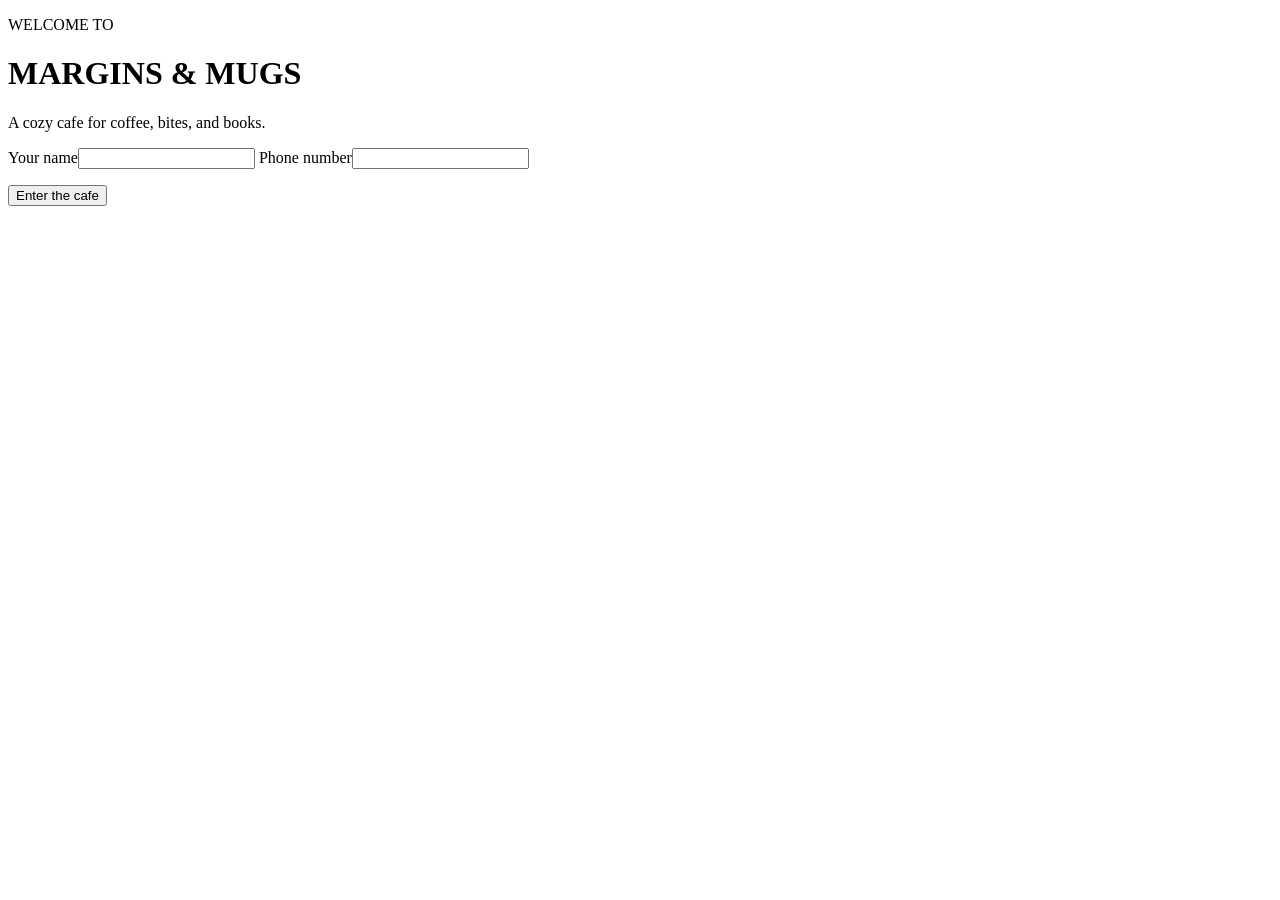
==== frontend/index.html @ 0fe8f5c9 "feat: front page-index" ====
<!doctype html>
<html lang="en">

<head>
    <meta charset="utf-8">
    <meta name="viewport" content="width=device-width, initial-scale=1">
    <title>Margins &amp; Mugs | Welcome</title>
    <link rel="stylesheet" href="styles.css">
</head>

<body class="login-page">
    <main class="login-card">
        <p class="eyebrow">WELCOME TO</p>
        <h1 class="brand-title">MARGINS &amp; MUGS</h1>
        <p class="muted">A cozy cafe for coffee, bites, and books.</p>
        <form id="login-form" class="form-stack">
            <label for="customer-name">Your name</label><input id="customer-name" name="name" autocomplete="name"
                required>
            <label for="customer-phone">Phone number</label><input id="customer-phone" name="phone" type="tel"
                autocomplete="tel" required>
            <p class="form-message" id="login-message" aria-live="polite"></p>
            <button class="button button-primary" type="submit">Enter the cafe</button>
        </form>
    </main>
    <script src="app.js"></script>
</body>

</html>
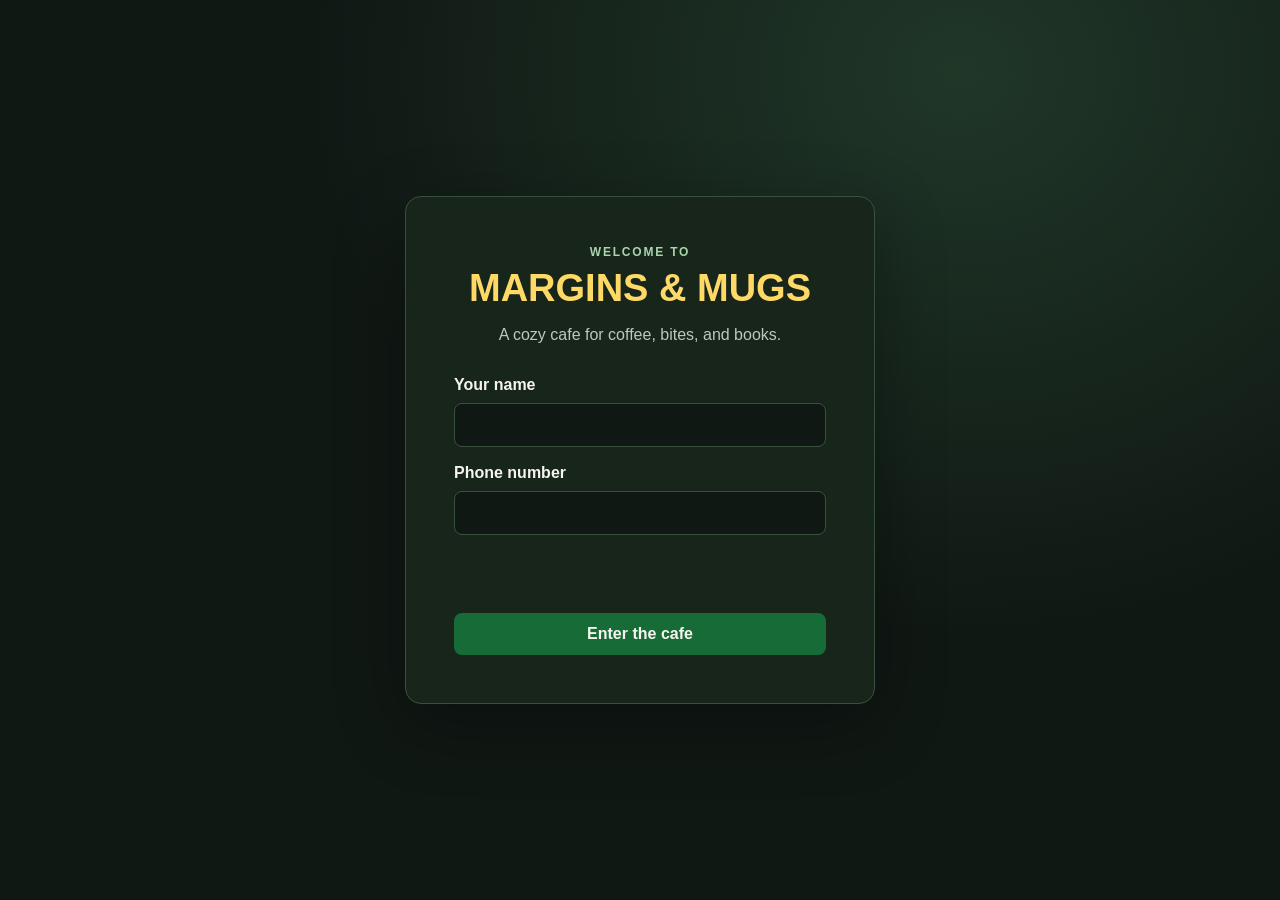
==== commit f8d4d819: "fix: stylesheet link" ====
--- a/frontend/index.html
+++ b/frontend/index.html
@@ -5,7 +5,7 @@
     <meta charset="utf-8">
     <meta name="viewport" content="width=device-width, initial-scale=1">
     <title>Margins &amp; Mugs | Welcome</title>
-    <link rel="stylesheet" href="styles.css">
+    <link rel="stylesheet" href="css/style.css">
 </head>
 
 <body class="login-page">
@@ -22,7 +22,7 @@
             <button class="button button-primary" type="submit">Enter the cafe</button>
         </form>
     </main>
-    <script src="app.js"></script>
+    <script src="js/app.js"></script>
 </body>
 
 </html>
--- a/frontend/css/style.css
+++ b/frontend/css/style.css
@@ -0,0 +1,391 @@
+:root {
+    color-scheme: dark;
+    --bg: #101814;
+    --panel: #17251b;
+    --card: #203126;
+    --green: #176b36;
+    --green-hover: #218a49;
+    --gold: #ffd966;
+    --text: #f5f5ee;
+    --muted: #bdc8bf;
+    --line: #38513d;
+}
+
+* {
+    box-sizing: border-box;
+}
+
+body {
+    margin: 0;
+    min-height: 100vh;
+    color: var(--text);
+    background: radial-gradient(ellipse at 75% 8%, #203728 0, var(--bg) 48%);
+    font-family: Arial, Helvetica, sans-serif;
+}
+
+button,
+input {
+    font: inherit;
+}
+
+button {
+    cursor: pointer;
+}
+
+a {
+    color: inherit;
+    text-decoration: none;
+}
+
+.layout {
+    min-height: 100vh;
+    display: grid;
+    grid-template-columns: 220px minmax(0, 1fr);
+}
+
+.sidebar {
+    position: sticky;
+    top: 0;
+    height: 100vh;
+    padding: 24px 16px;
+    display: flex;
+    flex-direction: column;
+    gap: 9px;
+    background: var(--panel);
+    border-right: 1px solid var(--line);
+}
+
+.brand {
+    margin: 0 0 18px;
+    color: var(--gold);
+    text-align: center;
+    font-size: 23px;
+    font-weight: 800;
+    line-height: 1.15;
+}
+
+.navigation {
+    display: grid;
+    gap: 8px;
+}
+
+.nav-link {
+    display: block;
+    padding: 13px 15px;
+    border-radius: 9px;
+    color: var(--text);
+    background: var(--green);
+    font-weight: 700;
+    transition: background .15s, transform .15s;
+}
+
+.nav-link:hover {
+    background: var(--green-hover);
+    transform: translateY(-1px);
+}
+
+.nav-link.active {
+    outline: 2px solid var(--gold);
+    outline-offset: 1px;
+}
+
+.sidebar-welcome {
+    margin: auto 0 0;
+    color: var(--muted);
+    text-align: center;
+    overflow-wrap: anywhere;
+}
+
+.main-content {
+    min-width: 0;
+    padding: 30px clamp(18px, 4vw, 56px);
+}
+
+.page-header {
+    margin-bottom: 26px;
+}
+
+.page-header h1,
+.brand-title {
+    margin: 0 0 6px;
+    color: var(--gold);
+    font-size: clamp(27px, 3vw, 38px);
+}
+
+.eyebrow {
+    margin: 0 0 8px;
+    color: #a9d5ad;
+    font-size: 12px;
+    font-weight: 700;
+    letter-spacing: .15em;
+}
+
+.muted {
+    color: var(--muted);
+}
+
+.category {
+    margin: 27px 0 11px;
+    color: #a9d5ad;
+    font-size: 20px;
+}
+
+.cards {
+    display: grid;
+    grid-template-columns: repeat(auto-fill, minmax(175px, 1fr));
+    gap: 14px;
+}
+
+.card {
+    min-width: 0;
+    padding: 12px;
+    border: 1px solid var(--line);
+    border-radius: 12px;
+    background: linear-gradient(150deg, #25392b, var(--card));
+    box-shadow: 0 8px 20px #0002;
+}
+
+.card-image {
+    display: grid;
+    place-items: center;
+    width: 100%;
+    height: 145px;
+    overflow: hidden;
+    border-radius: 8px;
+    background: #29392d;
+    color: var(--muted);
+    text-align: center;
+}
+
+.card-image img {
+    width: 100%;
+    height: 100%;
+    object-fit: cover;
+}
+
+.card h3 {
+    min-height: 2.5em;
+    margin: 11px 0 4px;
+    text-align: center;
+    font-size: 14px;
+    line-height: 1.25;
+}
+
+.price {
+    margin: 4px 0 10px;
+    color: var(--gold);
+    text-align: center;
+    font-weight: 700;
+}
+
+.quantity {
+    display: flex;
+    align-items: center;
+    justify-content: center;
+    gap: 10px;
+}
+
+.quantity button {
+    width: 34px;
+    height: 32px;
+    border: 1px solid var(--line);
+    border-radius: 7px;
+    color: var(--text);
+    background: #17251b;
+    font-size: 18px;
+}
+
+.quantity button:hover {
+    background: var(--green);
+}
+
+.quantity output {
+    min-width: 20px;
+    text-align: center;
+}
+
+.button {
+    border: 0;
+    border-radius: 8px;
+    padding: 12px 17px;
+    color: var(--text);
+    font-weight: 700;
+}
+
+.button-primary {
+    background: var(--green);
+}
+
+.button-primary:hover {
+    background: var(--green-hover);
+}
+
+.empty-state {
+    padding: 22px;
+    border: 1px dashed var(--line);
+    border-radius: 10px;
+    color: var(--muted);
+}
+
+.bill {
+    max-width: 820px;
+    padding: 18px;
+    border: 1px solid var(--line);
+    border-radius: 12px;
+    background: var(--panel);
+}
+
+.bill-row {
+    display: grid;
+    grid-template-columns: 1fr auto auto;
+    gap: 26px;
+    padding: 12px 4px;
+    border-bottom: 1px solid #ffffff18;
+}
+
+.bill-row:last-child {
+    border-bottom: 0;
+}
+
+.bill-total {
+    max-width: 820px;
+    margin: 18px 0;
+    color: var(--gold);
+    text-align: right;
+    font-size: 24px;
+    font-weight: 700;
+}
+
+.about-card,
+.rating-card {
+    max-width: 900px;
+    margin-bottom: 20px;
+    padding: clamp(22px, 4vw, 40px);
+    border: 1px solid var(--line);
+    border-radius: 12px;
+    background: var(--panel);
+    line-height: 1.8;
+}
+
+.about-card h2,
+.rating-card h2 {
+    color: #a9d5ad;
+}
+
+.rating-stars {
+    display: flex;
+    gap: 8px;
+    margin: 16px 0;
+}
+
+.star {
+    border: 0;
+    padding: 0;
+    color: var(--gold);
+    background: none;
+    font-size: 38px;
+}
+
+.form-message {
+    min-height: 1.3em;
+    color: #ffb6a8;
+}
+
+.login-page {
+    display: grid;
+    place-items: center;
+    padding: 20px;
+}
+
+.login-card {
+    width: min(100%, 470px);
+    padding: clamp(26px, 6vw, 48px);
+    border: 1px solid var(--line);
+    border-radius: 16px;
+    background: var(--panel);
+    box-shadow: 0 20px 70px #0005;
+    text-align: center;
+}
+
+.login-card .brand-title {
+    margin-bottom: 12px;
+}
+
+.form-stack {
+    display: grid;
+    gap: 9px;
+    margin-top: 24px;
+    text-align: left;
+}
+
+.form-stack label {
+    margin-top: 8px;
+    font-weight: 700;
+}
+
+.form-stack input {
+    width: 100%;
+    padding: 12px;
+    border: 1px solid var(--line);
+    border-radius: 8px;
+    color: var(--text);
+    background: var(--bg);
+}
+
+.form-stack .button {
+    margin-top: 8px;
+}
+
+@media (max-width: 680px) {
+    .layout {
+        display: block;
+    }
+
+    .sidebar {
+        position: sticky;
+        z-index: 2;
+        top: 0;
+        width: 100%;
+        height: auto;
+        padding: 10px;
+        display: block;
+        border-right: 0;
+        border-bottom: 1px solid var(--line);
+    }
+
+    .brand {
+        display: none;
+    }
+
+    .navigation {
+        display: flex;
+        gap: 7px;
+        overflow-x: auto;
+    }
+
+    .nav-link {
+        flex: 0 0 auto;
+        padding: 10px 12px;
+    }
+
+    .sidebar-welcome {
+        display: none;
+    }
+
+    .main-content {
+        padding: 24px 16px;
+    }
+
+    .cards {
+        grid-template-columns: repeat(auto-fill, minmax(145px, 1fr));
+        gap: 10px;
+    }
+
+    .card-image {
+        height: 125px;
+    }
+
+    .bill-row {
+        gap: 12px;
+    }
+}
